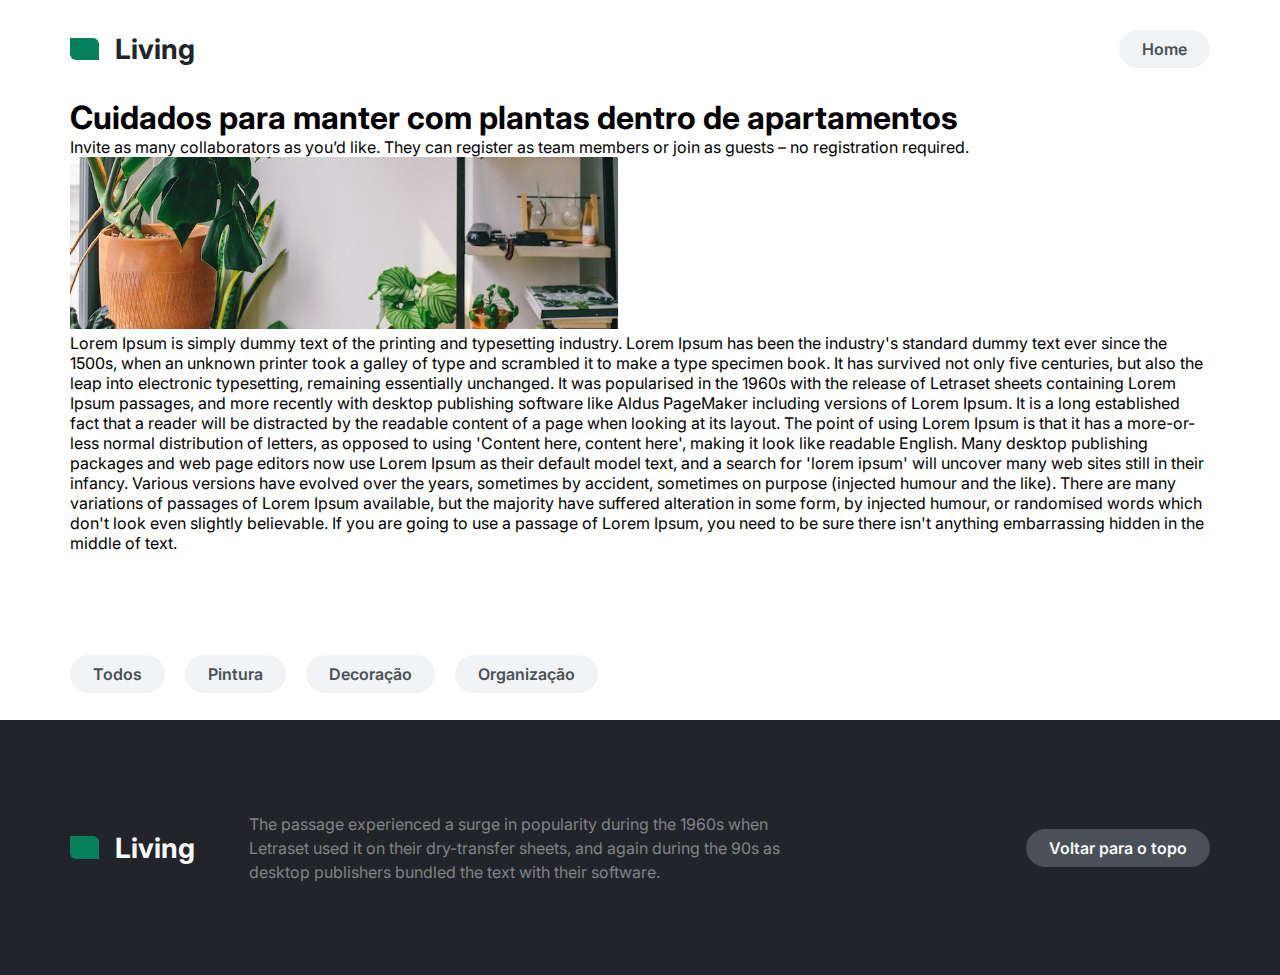
==== pages/post/index.html @ eafb1328 "fix: change home button to anchor tag and style" ====
<!DOCTYPE html>
<html lang="pt-br">

<head>
    <meta charset="UTF-8">
    <meta http-equiv="X-UA-Compatible" content="IE=edge">
    <meta name="viewport" content="width=device-width, initial-scale=1.0">
    <link rel="stylesheet" href="../../styles/globalStyles.css">
    <link rel="stylesheet" href="../../styles/brandLogo.css">
    <link rel="stylesheet" href="../../styles/buttons.css">
    <link rel="stylesheet" href="../../styles/categoriesBar.css">
    <link rel="stylesheet" href="../../styles/footer.css">
    <link rel="stylesheet" href="index.css">
    <title>Living</title>
</head>

<body>
    <header>
        <div class="container">
            <div class="branding">
                <span class="logo-brand"></span>
                <h3>Living</h3>
            </div>
            <nav>
                <a href="../home/index.html" class="grey-btn">Home</a>
            </nav>
        </div>
    </header>

    <main>
        <div class="container">
            <section class="title-post">
                <h1>Cuidados para manter com plantas dentro de apartamentos</h1>
                <span>Invite as many collaborators as you’d like. They can register as team members or join as guests –
                    no
                    registration required.</span>
            </section>

            <section>
                <article>
                    <img src="../../assets/img/picture1.svg" alt="">
                    <p>
                        Lorem Ipsum is simply dummy text of the printing and typesetting industry. Lorem Ipsum has been
                        the
                        industry's standard dummy text ever since the 1500s, when an unknown printer took a galley of
                        type
                        and scrambled it to make a type specimen book. It has survived not only five centuries, but also
                        the
                        leap into electronic typesetting, remaining essentially unchanged. It was popularised in the
                        1960s
                        with the release of Letraset sheets containing Lorem Ipsum passages, and more recently with
                        desktop
                        publishing software like Aldus PageMaker including versions of Lorem Ipsum.

                        It is a long established fact that a reader will be distracted by the readable content of a page
                        when looking at its layout. The point of using Lorem Ipsum is that it has a more-or-less normal
                        distribution of letters, as opposed to using 'Content here, content here', making it look like
                        readable English. Many desktop publishing packages and web page editors now use Lorem Ipsum as
                        their
                        default model text, and a search for 'lorem ipsum' will uncover many web sites still in their
                        infancy. Various versions have evolved over the years, sometimes by accident, sometimes on
                        purpose
                        (injected humour and the like).

                        There are many variations of passages of Lorem Ipsum available, but the majority have suffered
                        alteration in some form, by injected humour, or randomised words which don't look even slightly
                        believable. If you are going to use a passage of Lorem Ipsum, you need to be sure there isn't
                        anything embarrassing hidden in the middle of text.
                    </p>
                </article>
            </section>

            <nav class="categories">
                <ul>
                    <li>
                        <button class="grey-btn">Todos</button>
                    </li>
                    <li>
                        <button class="grey-btn">Pintura</button>
                    </li>
                    <li>
                        <button class="grey-btn">Decoração</button>
                    </li>
                    <li>
                        <button class="grey-btn">Organização</button>
                    </li>
                </ul>
            </nav>
        </div>
    </main>

    <footer>
        <div class="container">
            <div class="footer-content">
                <div class="branding">
                    <span class="logo-brand"></span>
                    <h3>Living</h3>
                </div>
                <p>The passage experienced a surge in popularity during the 1960s when Letraset used it on their
                    dry-transfer sheets, and again during the 90s as desktop publishers bundled the text with their
                    software.</p>
            </div>
            <a href="#" class="greyDark-btn">Voltar para o topo</a>
        </div>
    </footer>

    <script type="module" src="index.js"></script>
</body>

</html>
---- styles/globalStyles.css ----
@import url('https://fonts.googleapis.com/css2?family=Inter:wght@300;400;500;600;700;800&display=swap');

* {
  box-sizing: border-box;
  margin: 0;
  padding: 0;
  scroll-behavior: smooth;
}

body {
  font-family: var(--font-family-1);
}

li, a {
  text-decoration: none;
  list-style: none;
}

:root {
  --color-grey-100: #212529;
  --color-grey-200: #495057;
  --color-grey-300: #808387;
  --color-grey-400: #dee2e6;
  --color-grey-500: #e9ecef;
  --color-grey-600: #f1f3f5;
  --color-grey-700: #f8f9fa;
  --color-brand-100: #087f5b;
  --color-brand-200: #099268;

  --font-size-1: 2.5rem;
  --font-size-2: 1.75rem;
  --font-size-3: 1.25rem;
  --font-size-4: 1rem;

  --radius-0: 9.375rem;
  --radius-1: 2rem;

  --font-family-1: 'Inter', sans-serif;
}

.container {
  width: 1140px;
  margin: auto;
}
---- styles/brandLogo.css ----
.branding {
    display: flex;
    align-items: center;
    gap: 1rem;
}

.branding .logo-brand {
    width: 29px;
    height: 22.08px;
    background-color: var(--color-brand-100);
    border-radius: 0 6px;
}

.branding h3 {
    font-weight: 700;
    font-size: 28px;
    color: var(--color-grey-100);
}
---- styles/buttons.css ----
.grey-btn {
    background-color: var(--color-grey-600);
    border: 1px solid var(--color-grey-600);
    border-radius: var(--radius-1);
    height: 2.375rem;
    padding: 0 1.375rem;
    font-family: var(--font-family-1);
    color: var(--color-grey-200);
    font-weight: 600;
    font-size: var(--font-size-4);
    cursor: pointer;
    transition: all .3s ease-out;
}

.grey-btn:hover {
    background-color: var(--color-grey-500);
    border: 1px solid var(--color-grey-500);
}

.greyDark-btn {
    display: inline-flex;
    align-items: center;
    justify-content: center;
    background-color: var(--color-grey-200);
    border: 1px solid var(--color-grey-200);
    border-radius: var(--radius-1);
    height: 2.375rem;
    padding: 0 1.375rem;
    font-family: var(--font-family-1);
    color: var(--color-grey-700);
    font-weight: 600;
    font-size: var(--font-size-4);
    cursor: pointer;
    transition: all .3s ease-out;
}

.greyDark-btn:hover {
    background-color: var(--color-grey-300);
    border: 1px solid var(--color-grey-300);
}

.primary-btn {
    background-color: var(--color-brand-100);
    border: 1px solid var(--color-brand-100);
    border-radius: var(--radius-1);
    height: 2.375rem;
    padding: 0 1.375rem;
    font-family: var(--font-family-1);
    color: var(--color-grey-700);
    font-weight: 600;
    font-size: var(--font-size-4);
    cursor: pointer;
    transition: all .3s ease-out;
}

.primary-btn:hover {
    background-color: var(--color-brand-200);
    border: 1px solid var(--color-brand-200);
}

.pass-btn {
    position: relative;
    border: none;
    width: 38px;
    height: 38px;
    border-radius: var(--radius-0);
    cursor: pointer;
    background-color: transparent;
    transition: all .3s ease-out;
}

.pass-btn::after {
    content: '';
    position: absolute;
    top: 14px;
    left: 16px;
    background-image: url(../assets/img/angle.svg);
    background-repeat: no-repeat;
    width: 8px;
    height: 12px;
    transition: .3s ease-out;
}

.pass-btn:hover::after {
    background-image: url(../assets/img/angle-active.svg);
}

.pass-btn:hover {
    background-color: var(--color-grey-500);
}
---- styles/categoriesBar.css ----
.categories {
    width: 100%;
    height: 93px;
    margin: 74px 0 0;
}

.categories>ul {
    height: 100%;
    width: 100%;
    display: flex;
    align-items: center;
    gap: 20px;
}
---- styles/footer.css ----
footer {
    background-color: var(--color-grey-100);
    height: 255px;
    width: 100%;
}

footer>.container {
    height: 100%;
    display: flex;
    align-items: center;
    justify-content: space-between;
}

.footer-content {
    width: 733px;
    display: flex;
    align-items: center;
    gap: 54px;
}

.footer-content h3 {
    color: var(--color-grey-700);
}

.footer-content p {
    font-weight: 400;
    font-size: var(--font-size-4);
    line-height: 150%;
    color: var(--color-grey-300);
}
---- pages/post/index.css ----
header > .container{
    display: flex;
    justify-content: space-between;
    margin-top: 30px;
    margin-bottom: 30px;
}

header > .container a {
    display: inline-flex;
    align-items: center;
}
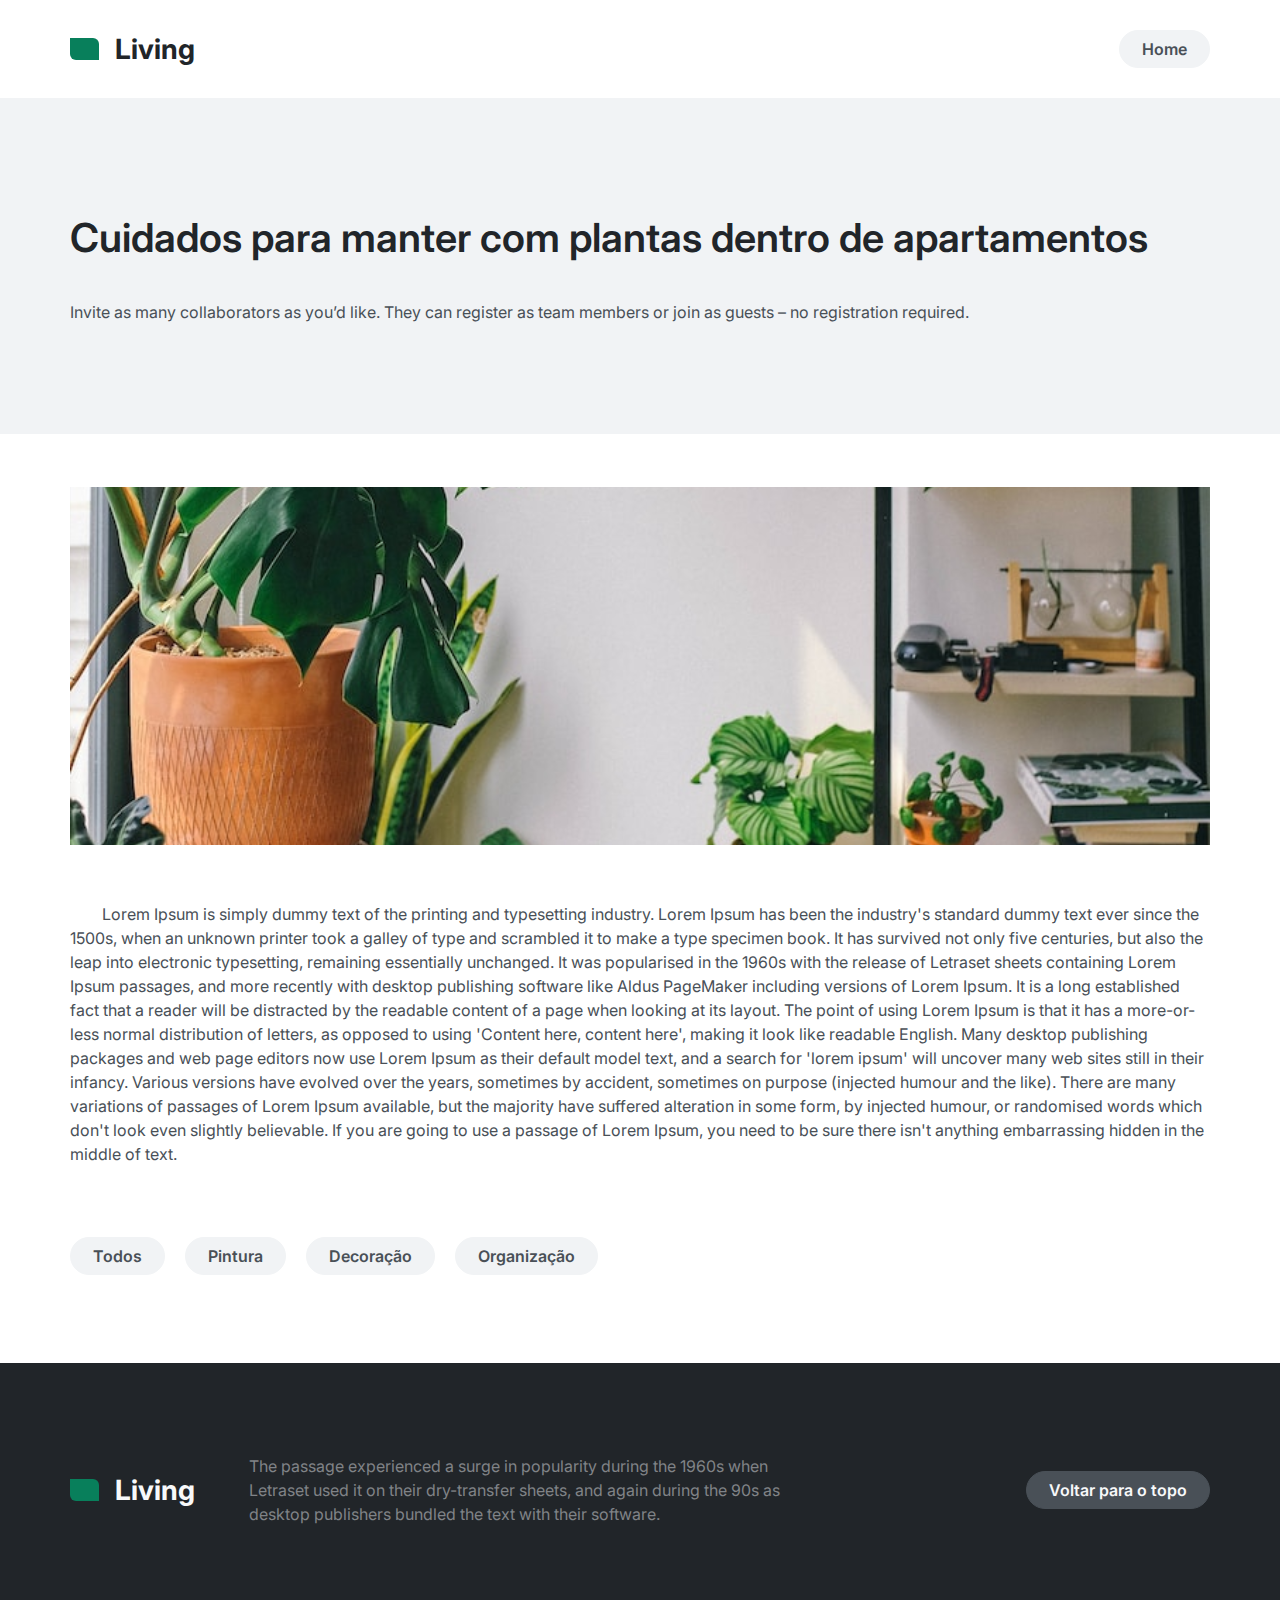
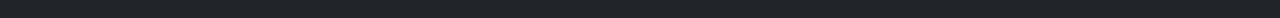
==== commit 93c8c7cd: "feat: included data-atribbute in categories buttons" ====
--- a/pages/post/index.html
+++ b/pages/post/index.html
@@ -28,16 +28,18 @@
     </header>
 
     <main>
-        <div class="container">
-            <section class="title-post">
+        <section class="title-post">
+            <div class="container">
                 <h1>Cuidados para manter com plantas dentro de apartamentos</h1>
                 <span>Invite as many collaborators as you’d like. They can register as team members or join as guests –
                     no
                     registration required.</span>
-            </section>
+            </div>
+        </section>
 
+        <div class="container">
             <section>
-                <article>
+                <article class="main-post">
                     <img src="../../assets/img/picture1.svg" alt="">
                     <p>
                         Lorem Ipsum is simply dummy text of the printing and typesetting industry. Lorem Ipsum has been
@@ -73,16 +75,16 @@
             <nav class="categories">
                 <ul>
                     <li>
-                        <button class="grey-btn">Todos</button>
+                        <button data-ctgButton class="grey-btn">Todos</button>
                     </li>
                     <li>
-                        <button class="grey-btn">Pintura</button>
+                        <button data-ctgButton class="grey-btn">Pintura</button>
                     </li>
                     <li>
-                        <button class="grey-btn">Decoração</button>
+                        <button data-ctgButton class="grey-btn">Decoração</button>
                     </li>
                     <li>
-                        <button class="grey-btn">Organização</button>
+                        <button data-ctgButton class="grey-btn">Organização</button>
                     </li>
                 </ul>
             </nav>
--- a/styles/buttons.css
+++ b/styles/buttons.css
@@ -86,5 +86,5 @@
 }
 
 .pass-btn:hover {
-    background-color: var(--color-grey-500);
+    background-color: var(--color-grey-400);
 }--- a/styles/categoriesBar.css
+++ b/styles/categoriesBar.css
@@ -1,7 +1,10 @@
 .categories {
+    position: relative;
     width: 100%;
     height: 93px;
     margin: 74px 0 0;
+    display: flex;
+    align-items: center;
 }
 
 .categories>ul {
@@ -10,4 +13,28 @@
     display: flex;
     align-items: center;
     gap: 20px;
+    padding-right: 50px;
+    overflow: hidden;
+}
+
+.categories > .pass-btn {
+    position: absolute;
+    z-index: 100;
+    right: 0;
+}
+
+.categories > .pass-btn::before {
+    content: '';
+    position: absolute;
+    top: -14px;
+    left: 0;
+    transform: rotate(90deg);
+    background: linear-gradient(rgba(255, 255, 255, 0.809) 50%, transparent);
+    width: 130%;
+    height: 180%;
+}
+
+.categories > .left-pass {
+    left: 0;
+    transform: rotate(180deg);
 }--- a/pages/post/index.css
+++ b/pages/post/index.css
@@ -1,11 +1,57 @@
-header > .container{
+header>.container {
     display: flex;
     justify-content: space-between;
     margin-top: 30px;
     margin-bottom: 30px;
 }
 
-header > .container a {
+header>.container a {
     display: inline-flex;
     align-items: center;
+}
+
+.title-post {
+    background-color: var(--color-grey-600);
+    width: 100%;
+    height: 336px;
+
+}
+
+.title-post>.container {
+    height: 100%;
+    display: flex;
+    flex-direction: column;
+    justify-content: center;
+}
+
+.title-post>.container h1 {
+    font-weight: 600;
+    font-size: var(--font-size-1);
+    line-height: 150%;
+    color: var(--color-grey-100);
+    margin-bottom: 2rem;
+}
+
+.title-post>.container span {
+    font-weight: 400;
+    font-size: var(--font-size-4);
+    line-height: 150%;
+    color: var(--color-grey-200);
+}
+
+.main-post img {
+    width: 100%;
+    margin: 3.3125rem 0;
+}
+
+.main-post p {
+    font-weight: 400;
+    font-size: var(--font-size-4);
+    line-height: 150%;
+    color: var(--color-grey-200);
+    text-indent: 2rem;
+}
+
+.categories {
+    margin: 2.75rem 0 3.75rem;
 }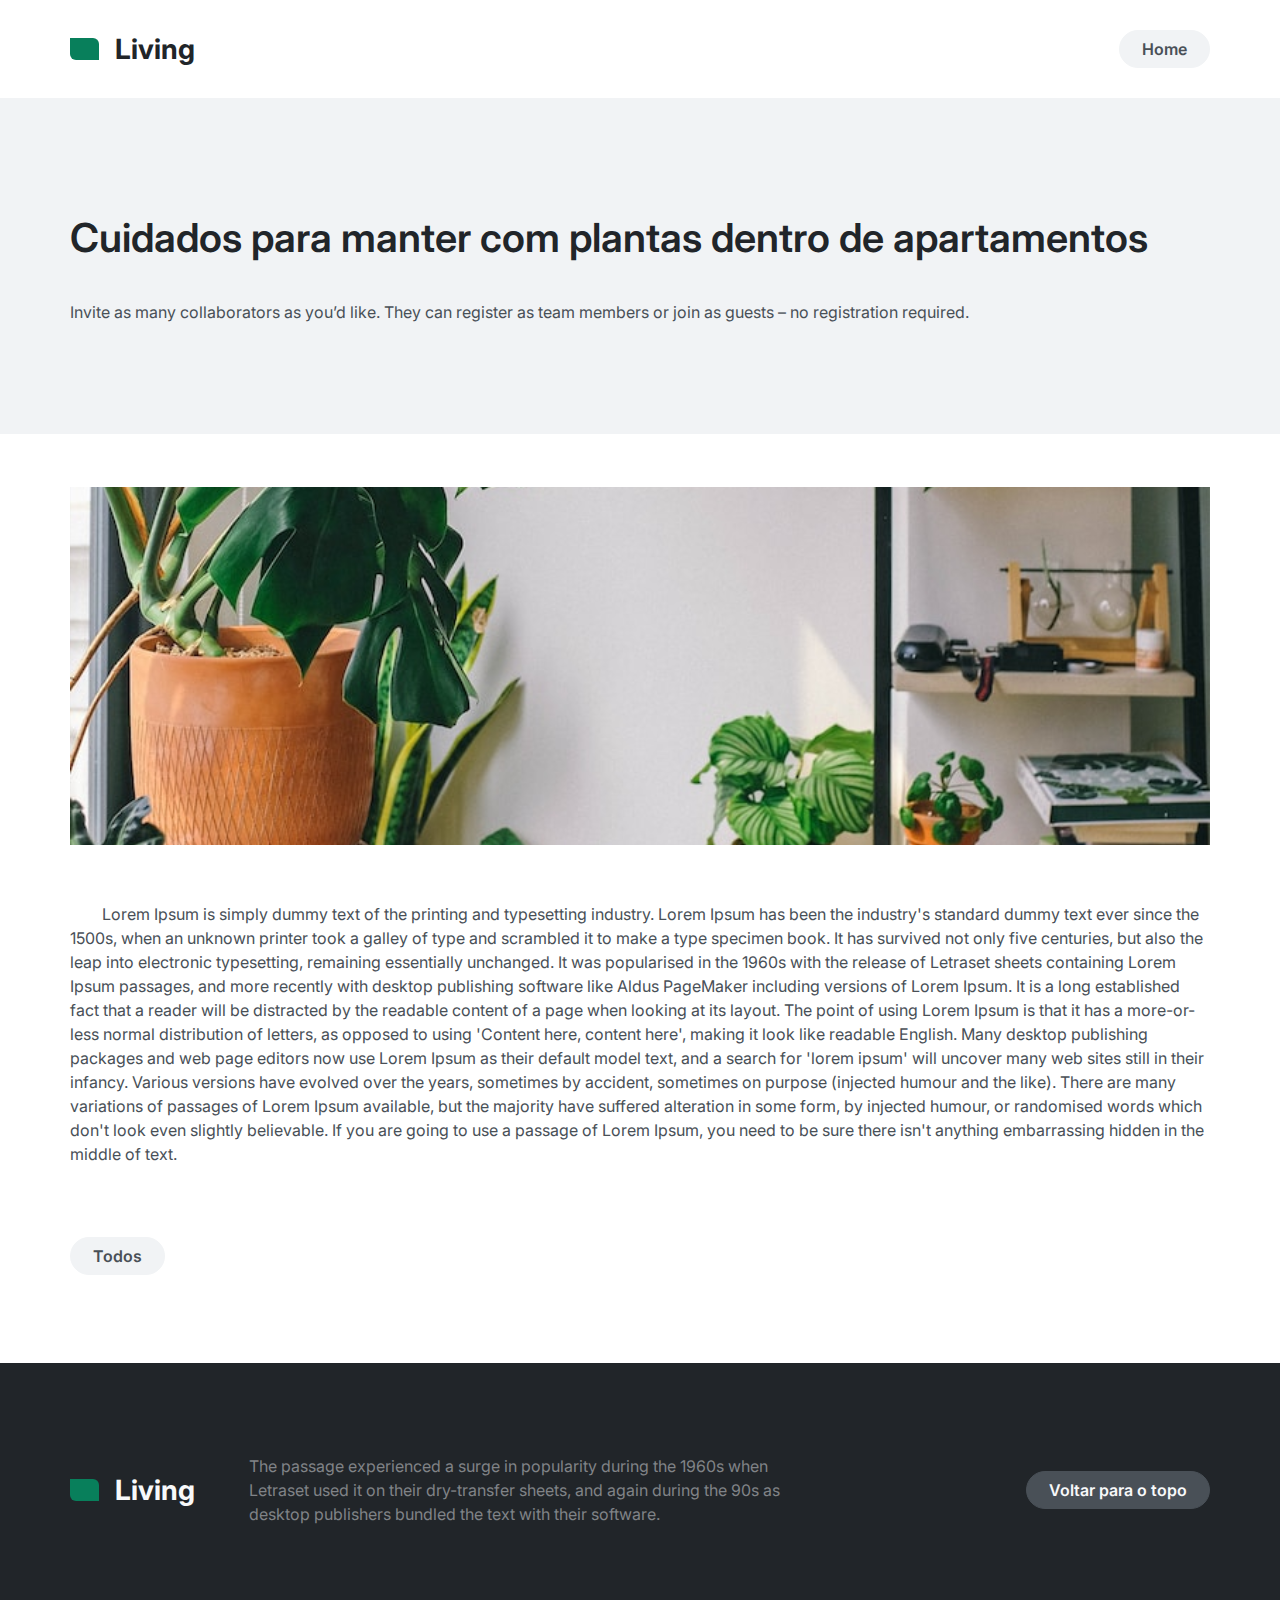
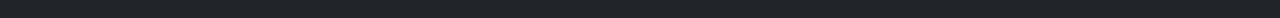
==== commit af1143dc: "refactor: deleted ToViewButton class and call method of index and delete test structure at html" ====
--- a/pages/post/index.html
+++ b/pages/post/index.html
@@ -73,18 +73,9 @@
             </section>
 
             <nav class="categories">
-                <ul>
+                <ul class="categories-content">
                     <li>
                         <button data-ctgButton class="grey-btn">Todos</button>
-                    </li>
-                    <li>
-                        <button data-ctgButton class="grey-btn">Pintura</button>
-                    </li>
-                    <li>
-                        <button data-ctgButton class="grey-btn">Decoração</button>
-                    </li>
-                    <li>
-                        <button data-ctgButton class="grey-btn">Organização</button>
                     </li>
                 </ul>
             </nav>
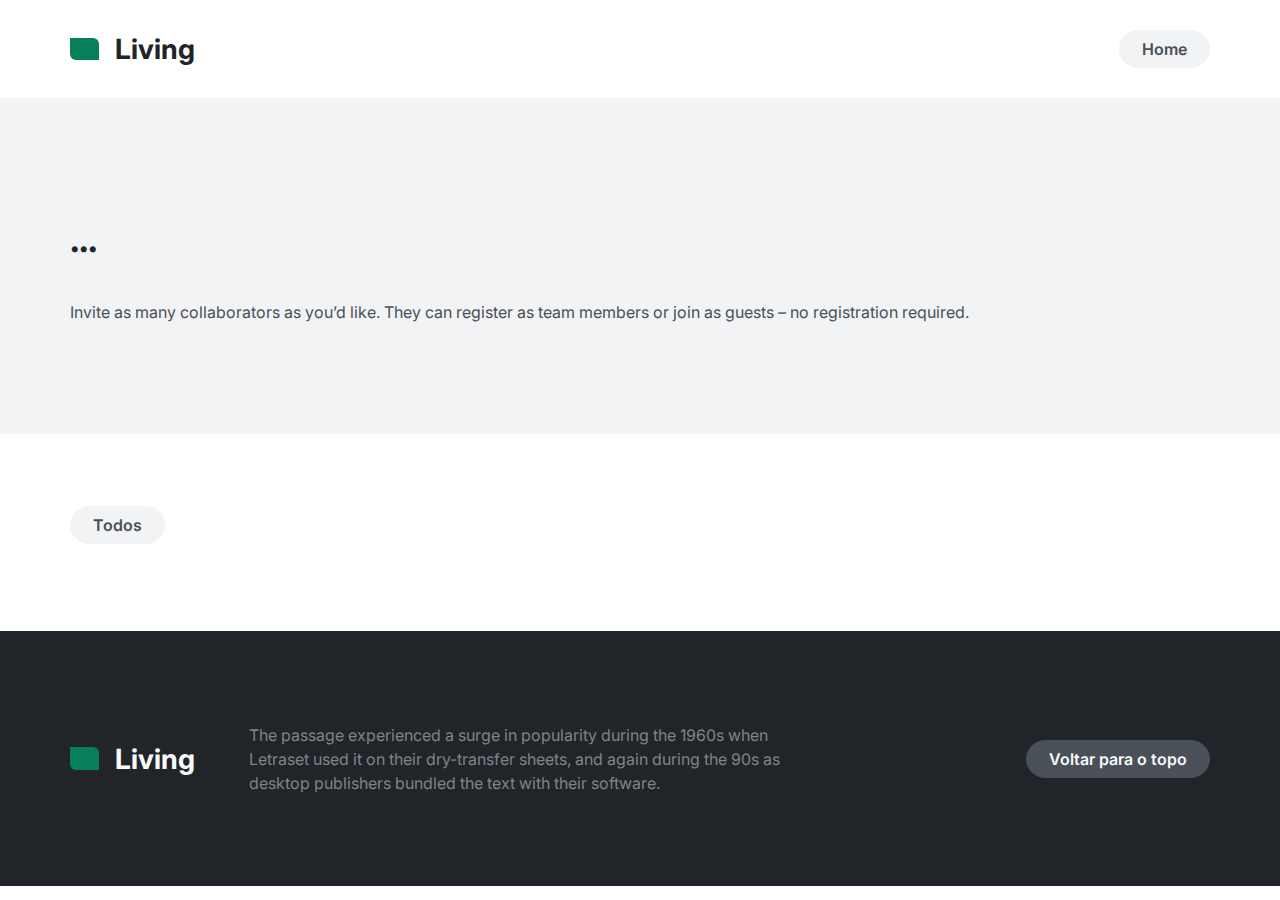
==== commit 2759eb77: "refactor: deleted test structure" ====
--- a/pages/post/index.html
+++ b/pages/post/index.html
@@ -30,46 +30,14 @@
     <main>
         <section class="title-post">
             <div class="container">
-                <h1>Cuidados para manter com plantas dentro de apartamentos</h1>
-                <span>Invite as many collaborators as you’d like. They can register as team members or join as guests –
-                    no
-                    registration required.</span>
+                <h1 data-title>...</h1>
+                <span data-description>Invite as many collaborators as you’d like. They can register as team members or join as guests – no registration required.</span>
             </div>
         </section>
 
         <div class="container">
             <section>
-                <article class="main-post">
-                    <img src="../../assets/img/picture1.svg" alt="">
-                    <p>
-                        Lorem Ipsum is simply dummy text of the printing and typesetting industry. Lorem Ipsum has been
-                        the
-                        industry's standard dummy text ever since the 1500s, when an unknown printer took a galley of
-                        type
-                        and scrambled it to make a type specimen book. It has survived not only five centuries, but also
-                        the
-                        leap into electronic typesetting, remaining essentially unchanged. It was popularised in the
-                        1960s
-                        with the release of Letraset sheets containing Lorem Ipsum passages, and more recently with
-                        desktop
-                        publishing software like Aldus PageMaker including versions of Lorem Ipsum.
-
-                        It is a long established fact that a reader will be distracted by the readable content of a page
-                        when looking at its layout. The point of using Lorem Ipsum is that it has a more-or-less normal
-                        distribution of letters, as opposed to using 'Content here, content here', making it look like
-                        readable English. Many desktop publishing packages and web page editors now use Lorem Ipsum as
-                        their
-                        default model text, and a search for 'lorem ipsum' will uncover many web sites still in their
-                        infancy. Various versions have evolved over the years, sometimes by accident, sometimes on
-                        purpose
-                        (injected humour and the like).
-
-                        There are many variations of passages of Lorem Ipsum available, but the majority have suffered
-                        alteration in some form, by injected humour, or randomised words which don't look even slightly
-                        believable. If you are going to use a passage of Lorem Ipsum, you need to be sure there isn't
-                        anything embarrassing hidden in the middle of text.
-                    </p>
-                </article>
+                <article class="main-post"></article>
             </section>
 
             <nav class="categories">
--- a/pages/post/index.css
+++ b/pages/post/index.css
@@ -41,6 +41,8 @@
 
 .main-post img {
     width: 100%;
+    height: 402px;
+    object-fit: cover;
     margin: 3.3125rem 0;
 }
 
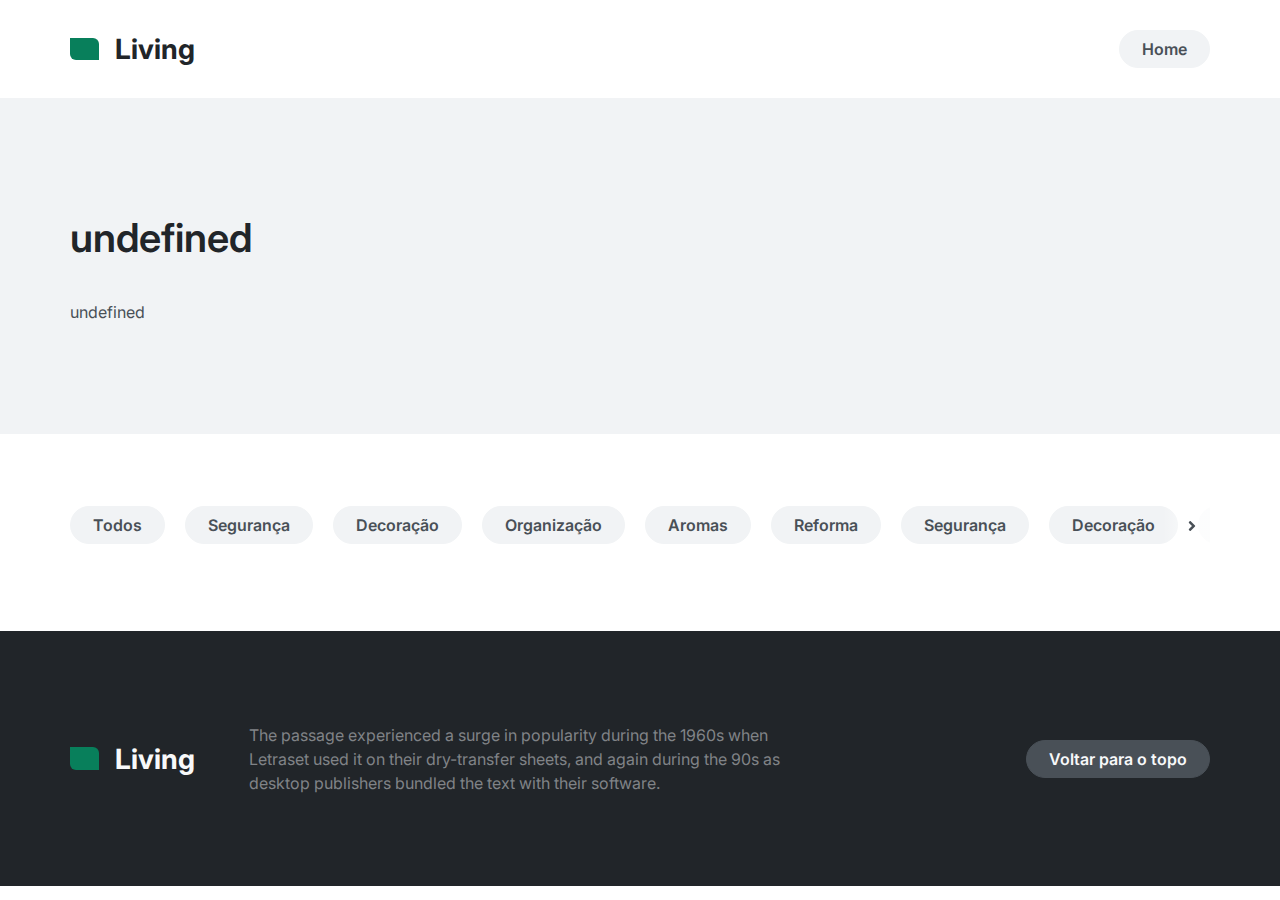
==== commit 659a7968: "refactor: set fixed all categories buttons" ====
--- a/pages/post/index.html
+++ b/pages/post/index.html
@@ -45,6 +45,21 @@
                     <li>
                         <button data-ctgButton class="grey-btn">Todos</button>
                     </li>
+                    <li>
+                        <button data-ctgButton class="grey-btn">Segurança</button>
+                    </li>
+                    <li>
+                        <button data-ctgButton class="grey-btn">Decoração</button>
+                    </li>
+                    <li>
+                        <button data-ctgButton class="grey-btn">Organização</button>
+                    </li>
+                    <li>
+                        <button data-ctgButton class="grey-btn">Aromas</button>
+                    </li>
+                    <li>
+                        <button data-ctgButton class="grey-btn">Reforma</button>
+                    </li>
                 </ul>
             </nav>
         </div>
